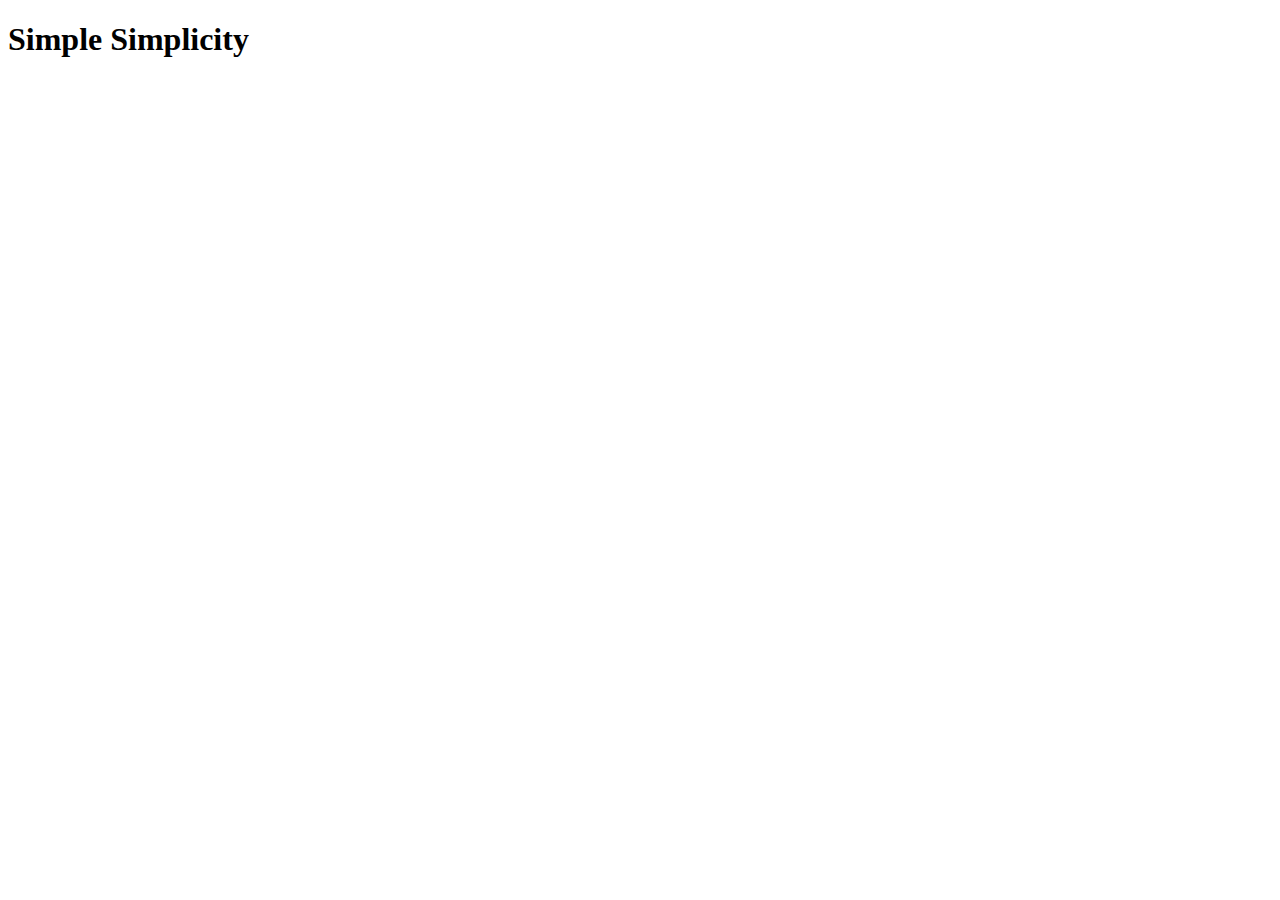
==== index.html @ 73b982ec "add style" ====
<!DOCTYPE html>

<html>
  <head>
    <title>Simple Simplicity</title>
    <style>
      h1 {
        float: center;
      }
    </style>
  </head>
  <body>
    <h1>Simple Simplicity</h1>
  </body>
</html>
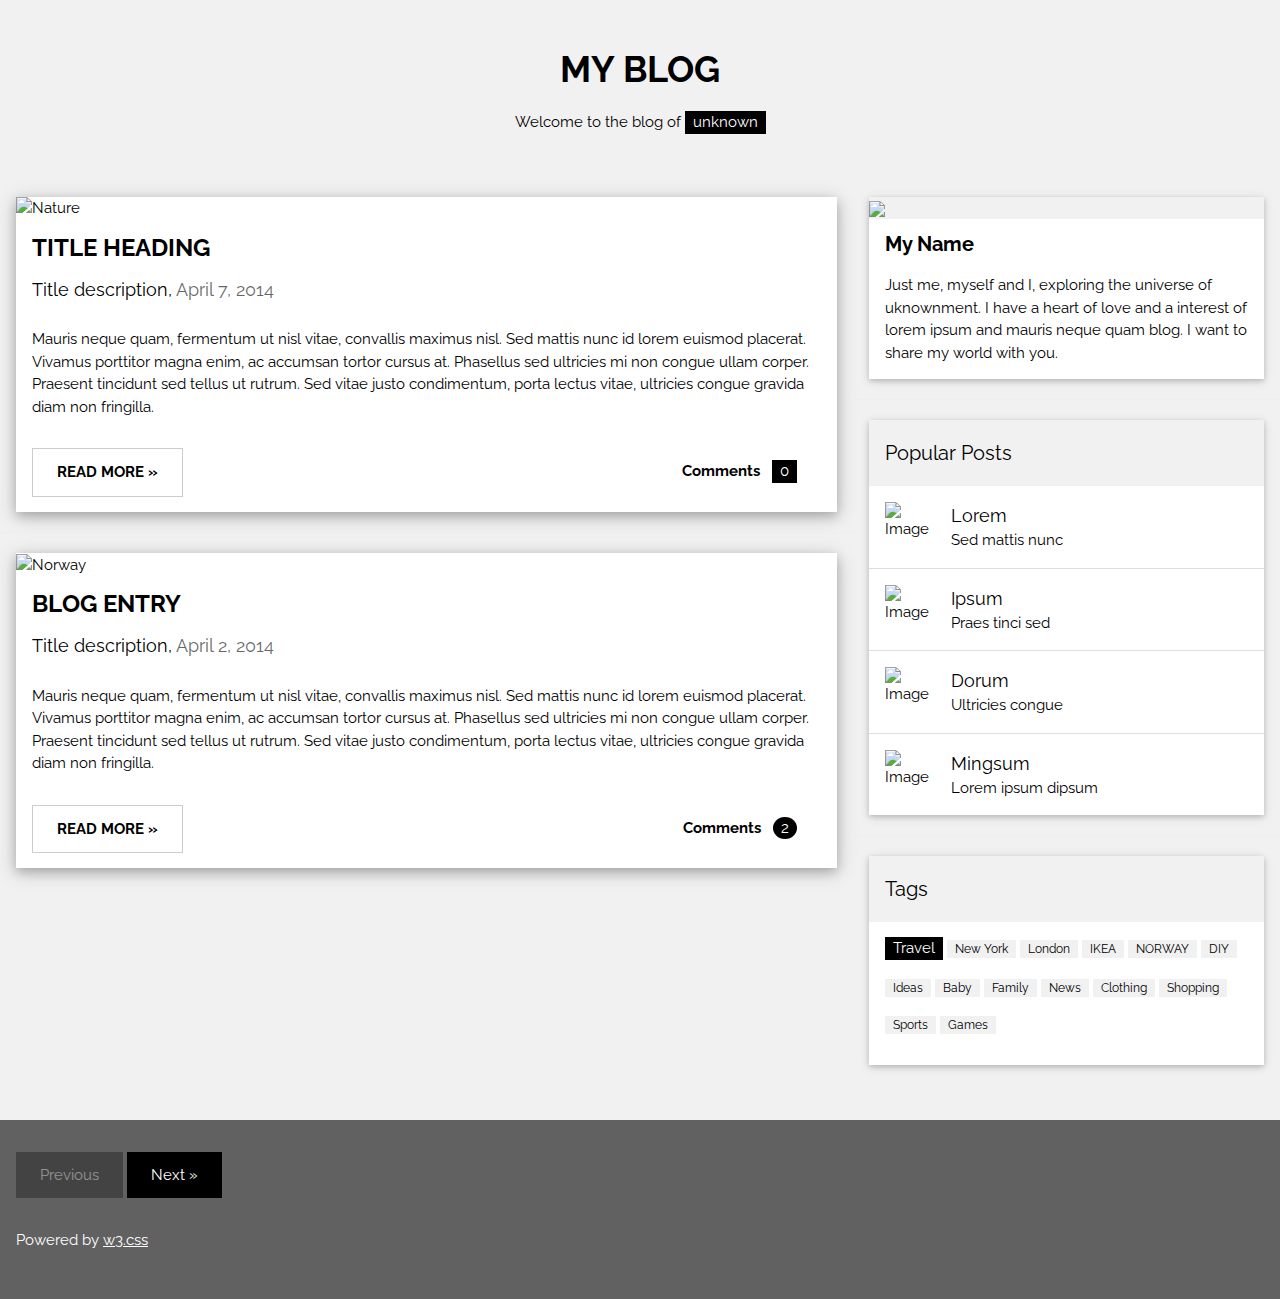
==== commit 83b0ebd9: "Update index.html" ====
--- a/index.html
+++ b/index.html
@@ -1,15 +1,148 @@
 <!DOCTYPE html>
+<html>
+<title>W3.CSS Template</title>
+<meta charset="UTF-8">
+<meta name="viewport" content="width=device-width, initial-scale=1">
+<link rel="stylesheet" href="https://www.w3schools.com/w3css/4/w3.css">
+<link rel="stylesheet" href="https://fonts.googleapis.com/css?family=Raleway">
+<style>
+body,h1,h2,h3,h4,h5 {font-family: "Raleway", sans-serif}
+</style>
+<body class="w3-light-grey">
 
-<html>
-  <head>
-    <title>Simple Simplicity</title>
-    <style>
-      h1 {
-        float: center;
-      }
-    </style>
-  </head>
-  <body>
-    <h1>Simple Simplicity</h1>
-  </body>
+<!-- w3-content defines a container for fixed size centered content, 
+and is wrapped around the whole page content, except for the footer in this example -->
+<div class="w3-content" style="max-width:1400px">
+
+<!-- Header -->
+<header class="w3-container w3-center w3-padding-32"> 
+  <h1><b>MY BLOG</b></h1>
+  <p>Welcome to the blog of <span class="w3-tag">unknown</span></p>
+</header>
+
+<!-- Grid -->
+<div class="w3-row">
+
+<!-- Blog entries -->
+<div class="w3-col l8 s12">
+  <!-- Blog entry -->
+  <div class="w3-card-4 w3-margin w3-white">
+    <img src="/w3images/woods.jpg" alt="Nature" style="width:100%">
+    <div class="w3-container">
+      <h3><b>TITLE HEADING</b></h3>
+      <h5>Title description, <span class="w3-opacity">April 7, 2014</span></h5>
+    </div>
+
+    <div class="w3-container">
+      <p>Mauris neque quam, fermentum ut nisl vitae, convallis maximus nisl. Sed mattis nunc id lorem euismod placerat. Vivamus porttitor magna enim, ac accumsan tortor cursus at. Phasellus sed ultricies mi non congue ullam corper. Praesent tincidunt sed
+        tellus ut rutrum. Sed vitae justo condimentum, porta lectus vitae, ultricies congue gravida diam non fringilla.</p>
+      <div class="w3-row">
+        <div class="w3-col m8 s12">
+          <p><button class="w3-button w3-padding-large w3-white w3-border"><b>READ MORE »</b></button></p>
+        </div>
+        <div class="w3-col m4 w3-hide-small">
+          <p><span class="w3-padding-large w3-right"><b>Comments  </b> <span class="w3-tag">0</span></span></p>
+        </div>
+      </div>
+    </div>
+  </div>
+  <hr>
+
+  <!-- Blog entry -->
+  <div class="w3-card-4 w3-margin w3-white">
+  <img src="/w3images/bridge.jpg" alt="Norway" style="width:100%">
+    <div class="w3-container">
+      <h3><b>BLOG ENTRY</b></h3>
+      <h5>Title description, <span class="w3-opacity">April 2, 2014</span></h5>
+    </div>
+
+    <div class="w3-container">
+      <p>Mauris neque quam, fermentum ut nisl vitae, convallis maximus nisl. Sed mattis nunc id lorem euismod placerat. Vivamus porttitor magna enim, ac accumsan tortor cursus at. Phasellus sed ultricies mi non congue ullam corper. Praesent tincidunt sed
+        tellus ut rutrum. Sed vitae justo condimentum, porta lectus vitae, ultricies congue gravida diam non fringilla.</p>
+      <div class="w3-row">
+        <div class="w3-col m8 s12">
+          <p><button class="w3-button w3-padding-large w3-white w3-border"><b>READ MORE »</b></button></p>
+        </div>
+        <div class="w3-col m4 w3-hide-small">
+          <p><span class="w3-padding-large w3-right"><b>Comments  </b> <span class="w3-badge">2</span></span></p>
+        </div>
+      </div>
+    </div>
+  </div>
+<!-- END BLOG ENTRIES -->
+</div>
+
+<!-- Introduction menu -->
+<div class="w3-col l4">
+  <!-- About Card -->
+  <div class="w3-card w3-margin w3-margin-top">
+  <img src="/w3images/avatar_g.jpg" style="width:100%">
+    <div class="w3-container w3-white">
+      <h4><b>My Name</b></h4>
+      <p>Just me, myself and I, exploring the universe of uknownment. I have a heart of love and a interest of lorem ipsum and mauris neque quam blog. I want to share my world with you.</p>
+    </div>
+  </div><hr>
+  
+  <!-- Posts -->
+  <div class="w3-card w3-margin">
+    <div class="w3-container w3-padding">
+      <h4>Popular Posts</h4>
+    </div>
+    <ul class="w3-ul w3-hoverable w3-white">
+      <li class="w3-padding-16">
+        <img src="/w3images/workshop.jpg" alt="Image" class="w3-left w3-margin-right" style="width:50px">
+        <span class="w3-large">Lorem</span><br>
+        <span>Sed mattis nunc</span>
+      </li>
+      <li class="w3-padding-16">
+        <img src="/w3images/gondol.jpg" alt="Image" class="w3-left w3-margin-right" style="width:50px">
+        <span class="w3-large">Ipsum</span><br>
+        <span>Praes tinci sed</span>
+      </li> 
+      <li class="w3-padding-16">
+        <img src="/w3images/skies.jpg" alt="Image" class="w3-left w3-margin-right" style="width:50px">
+        <span class="w3-large">Dorum</span><br>
+        <span>Ultricies congue</span>
+      </li>   
+      <li class="w3-padding-16 w3-hide-medium w3-hide-small">
+        <img src="/w3images/rock.jpg" alt="Image" class="w3-left w3-margin-right" style="width:50px">
+        <span class="w3-large">Mingsum</span><br>
+        <span>Lorem ipsum dipsum</span>
+      </li>  
+    </ul>
+  </div>
+  <hr> 
+ 
+  <!-- Labels / tags -->
+  <div class="w3-card w3-margin">
+    <div class="w3-container w3-padding">
+      <h4>Tags</h4>
+    </div>
+    <div class="w3-container w3-white">
+    <p><span class="w3-tag w3-black w3-margin-bottom">Travel</span> <span class="w3-tag w3-light-grey w3-small w3-margin-bottom">New York</span> <span class="w3-tag w3-light-grey w3-small w3-margin-bottom">London</span>
+      <span class="w3-tag w3-light-grey w3-small w3-margin-bottom">IKEA</span> <span class="w3-tag w3-light-grey w3-small w3-margin-bottom">NORWAY</span> <span class="w3-tag w3-light-grey w3-small w3-margin-bottom">DIY</span>
+      <span class="w3-tag w3-light-grey w3-small w3-margin-bottom">Ideas</span> <span class="w3-tag w3-light-grey w3-small w3-margin-bottom">Baby</span> <span class="w3-tag w3-light-grey w3-small w3-margin-bottom">Family</span>
+      <span class="w3-tag w3-light-grey w3-small w3-margin-bottom">News</span> <span class="w3-tag w3-light-grey w3-small w3-margin-bottom">Clothing</span> <span class="w3-tag w3-light-grey w3-small w3-margin-bottom">Shopping</span>
+      <span class="w3-tag w3-light-grey w3-small w3-margin-bottom">Sports</span> <span class="w3-tag w3-light-grey w3-small w3-margin-bottom">Games</span>
+    </p>
+    </div>
+  </div>
+  
+<!-- END Introduction Menu -->
+</div>
+
+<!-- END GRID -->
+</div><br>
+
+<!-- END w3-content -->
+</div>
+
+<!-- Footer -->
+<footer class="w3-container w3-dark-grey w3-padding-32 w3-margin-top">
+  <button class="w3-button w3-black w3-disabled w3-padding-large w3-margin-bottom">Previous</button>
+  <button class="w3-button w3-black w3-padding-large w3-margin-bottom">Next »</button>
+  <p>Powered by <a href="https://www.w3schools.com/w3css/default.asp" target="_blank">w3.css</a></p>
+</footer>
+
+</body>
 </html>
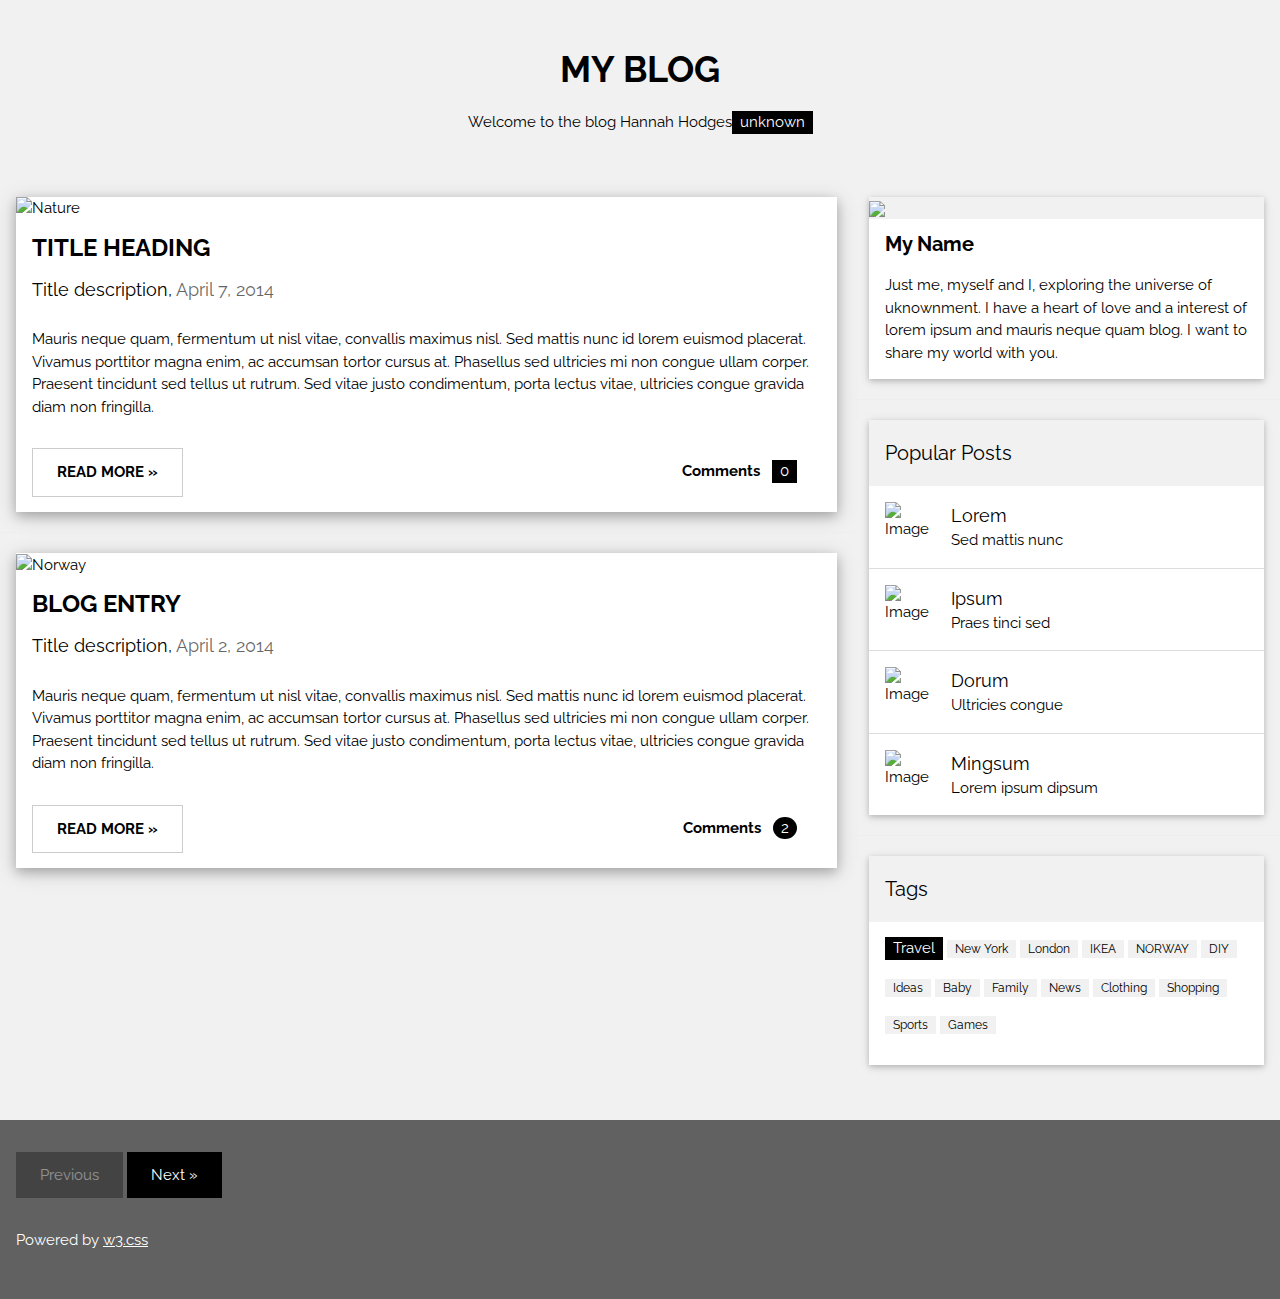
==== commit 73f136cc: "Update index.html" ====
--- a/index.html
+++ b/index.html
@@ -1,6 +1,6 @@
 <!DOCTYPE html>
 <html>
-<title>W3.CSS Template</title>
+<title>Simple Simplicity</title>
 <meta charset="UTF-8">
 <meta name="viewport" content="width=device-width, initial-scale=1">
 <link rel="stylesheet" href="https://www.w3schools.com/w3css/4/w3.css">
@@ -17,7 +17,7 @@
 <!-- Header -->
 <header class="w3-container w3-center w3-padding-32"> 
   <h1><b>MY BLOG</b></h1>
-  <p>Welcome to the blog of <span class="w3-tag">unknown</span></p>
+  <p>Welcome to the blog Hannah Hodges<span class="w3-tag">unknown</span></p>
 </header>
 
 <!-- Grid -->
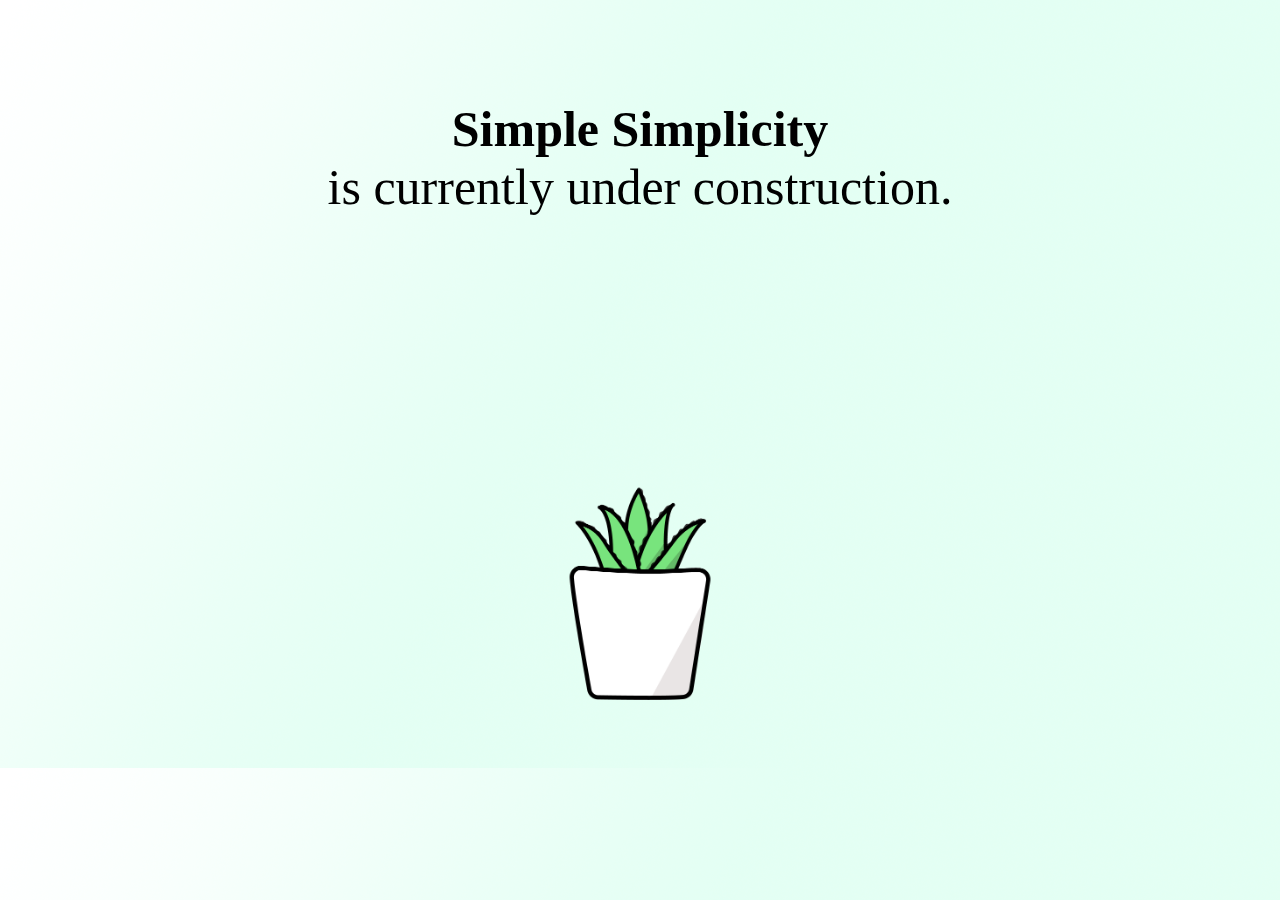
==== commit 98217cd9: "big update" ====
--- a/index.html
+++ b/index.html
@@ -1,148 +1,20 @@
 <!DOCTYPE html>
+
 <html>
-<title>Simple Simplicity</title>
-<meta charset="UTF-8">
-<meta name="viewport" content="width=device-width, initial-scale=1">
-<link rel="stylesheet" href="https://www.w3schools.com/w3css/4/w3.css">
-<link rel="stylesheet" href="https://fonts.googleapis.com/css?family=Raleway">
-<style>
-body,h1,h2,h3,h4,h5 {font-family: "Raleway", sans-serif}
-</style>
-<body class="w3-light-grey">
 
-<!-- w3-content defines a container for fixed size centered content, 
-and is wrapped around the whole page content, except for the footer in this example -->
-<div class="w3-content" style="max-width:1400px">
+<head>
+  <title></title>
+  <link rel="stylesheet" type="text/css" href="style.css">
+  <style>
 
-<!-- Header -->
-<header class="w3-container w3-center w3-padding-32"> 
-  <h1><b>MY BLOG</b></h1>
-  <p>Welcome to the blog Hannah Hodges<span class="w3-tag">unknown</span></p>
-</header>
+  body {
+    font-family: American Typewriter;
+  }
+  </style>
+</head>
 
-<!-- Grid -->
-<div class="w3-row">
+<body>
+  <h1><span>Simple Simplicity</span><br> is currently under construction.</h1>
+  <img src="FinalAloe.gif"> </body>
 
-<!-- Blog entries -->
-<div class="w3-col l8 s12">
-  <!-- Blog entry -->
-  <div class="w3-card-4 w3-margin w3-white">
-    <img src="/w3images/woods.jpg" alt="Nature" style="width:100%">
-    <div class="w3-container">
-      <h3><b>TITLE HEADING</b></h3>
-      <h5>Title description, <span class="w3-opacity">April 7, 2014</span></h5>
-    </div>
-
-    <div class="w3-container">
-      <p>Mauris neque quam, fermentum ut nisl vitae, convallis maximus nisl. Sed mattis nunc id lorem euismod placerat. Vivamus porttitor magna enim, ac accumsan tortor cursus at. Phasellus sed ultricies mi non congue ullam corper. Praesent tincidunt sed
-        tellus ut rutrum. Sed vitae justo condimentum, porta lectus vitae, ultricies congue gravida diam non fringilla.</p>
-      <div class="w3-row">
-        <div class="w3-col m8 s12">
-          <p><button class="w3-button w3-padding-large w3-white w3-border"><b>READ MORE »</b></button></p>
-        </div>
-        <div class="w3-col m4 w3-hide-small">
-          <p><span class="w3-padding-large w3-right"><b>Comments  </b> <span class="w3-tag">0</span></span></p>
-        </div>
-      </div>
-    </div>
-  </div>
-  <hr>
-
-  <!-- Blog entry -->
-  <div class="w3-card-4 w3-margin w3-white">
-  <img src="/w3images/bridge.jpg" alt="Norway" style="width:100%">
-    <div class="w3-container">
-      <h3><b>BLOG ENTRY</b></h3>
-      <h5>Title description, <span class="w3-opacity">April 2, 2014</span></h5>
-    </div>
-
-    <div class="w3-container">
-      <p>Mauris neque quam, fermentum ut nisl vitae, convallis maximus nisl. Sed mattis nunc id lorem euismod placerat. Vivamus porttitor magna enim, ac accumsan tortor cursus at. Phasellus sed ultricies mi non congue ullam corper. Praesent tincidunt sed
-        tellus ut rutrum. Sed vitae justo condimentum, porta lectus vitae, ultricies congue gravida diam non fringilla.</p>
-      <div class="w3-row">
-        <div class="w3-col m8 s12">
-          <p><button class="w3-button w3-padding-large w3-white w3-border"><b>READ MORE »</b></button></p>
-        </div>
-        <div class="w3-col m4 w3-hide-small">
-          <p><span class="w3-padding-large w3-right"><b>Comments  </b> <span class="w3-badge">2</span></span></p>
-        </div>
-      </div>
-    </div>
-  </div>
-<!-- END BLOG ENTRIES -->
-</div>
-
-<!-- Introduction menu -->
-<div class="w3-col l4">
-  <!-- About Card -->
-  <div class="w3-card w3-margin w3-margin-top">
-  <img src="/w3images/avatar_g.jpg" style="width:100%">
-    <div class="w3-container w3-white">
-      <h4><b>My Name</b></h4>
-      <p>Just me, myself and I, exploring the universe of uknownment. I have a heart of love and a interest of lorem ipsum and mauris neque quam blog. I want to share my world with you.</p>
-    </div>
-  </div><hr>
-  
-  <!-- Posts -->
-  <div class="w3-card w3-margin">
-    <div class="w3-container w3-padding">
-      <h4>Popular Posts</h4>
-    </div>
-    <ul class="w3-ul w3-hoverable w3-white">
-      <li class="w3-padding-16">
-        <img src="/w3images/workshop.jpg" alt="Image" class="w3-left w3-margin-right" style="width:50px">
-        <span class="w3-large">Lorem</span><br>
-        <span>Sed mattis nunc</span>
-      </li>
-      <li class="w3-padding-16">
-        <img src="/w3images/gondol.jpg" alt="Image" class="w3-left w3-margin-right" style="width:50px">
-        <span class="w3-large">Ipsum</span><br>
-        <span>Praes tinci sed</span>
-      </li> 
-      <li class="w3-padding-16">
-        <img src="/w3images/skies.jpg" alt="Image" class="w3-left w3-margin-right" style="width:50px">
-        <span class="w3-large">Dorum</span><br>
-        <span>Ultricies congue</span>
-      </li>   
-      <li class="w3-padding-16 w3-hide-medium w3-hide-small">
-        <img src="/w3images/rock.jpg" alt="Image" class="w3-left w3-margin-right" style="width:50px">
-        <span class="w3-large">Mingsum</span><br>
-        <span>Lorem ipsum dipsum</span>
-      </li>  
-    </ul>
-  </div>
-  <hr> 
- 
-  <!-- Labels / tags -->
-  <div class="w3-card w3-margin">
-    <div class="w3-container w3-padding">
-      <h4>Tags</h4>
-    </div>
-    <div class="w3-container w3-white">
-    <p><span class="w3-tag w3-black w3-margin-bottom">Travel</span> <span class="w3-tag w3-light-grey w3-small w3-margin-bottom">New York</span> <span class="w3-tag w3-light-grey w3-small w3-margin-bottom">London</span>
-      <span class="w3-tag w3-light-grey w3-small w3-margin-bottom">IKEA</span> <span class="w3-tag w3-light-grey w3-small w3-margin-bottom">NORWAY</span> <span class="w3-tag w3-light-grey w3-small w3-margin-bottom">DIY</span>
-      <span class="w3-tag w3-light-grey w3-small w3-margin-bottom">Ideas</span> <span class="w3-tag w3-light-grey w3-small w3-margin-bottom">Baby</span> <span class="w3-tag w3-light-grey w3-small w3-margin-bottom">Family</span>
-      <span class="w3-tag w3-light-grey w3-small w3-margin-bottom">News</span> <span class="w3-tag w3-light-grey w3-small w3-margin-bottom">Clothing</span> <span class="w3-tag w3-light-grey w3-small w3-margin-bottom">Shopping</span>
-      <span class="w3-tag w3-light-grey w3-small w3-margin-bottom">Sports</span> <span class="w3-tag w3-light-grey w3-small w3-margin-bottom">Games</span>
-    </p>
-    </div>
-  </div>
-  
-<!-- END Introduction Menu -->
-</div>
-
-<!-- END GRID -->
-</div><br>
-
-<!-- END w3-content -->
-</div>
-
-<!-- Footer -->
-<footer class="w3-container w3-dark-grey w3-padding-32 w3-margin-top">
-  <button class="w3-button w3-black w3-disabled w3-padding-large w3-margin-bottom">Previous</button>
-  <button class="w3-button w3-black w3-padding-large w3-margin-bottom">Next »</button>
-  <p>Powered by <a href="https://www.w3schools.com/w3css/default.asp" target="_blank">w3.css</a></p>
-</footer>
-
-</body>
 </html>
--- a/style.css
+++ b/style.css
@@ -0,0 +1,25 @@
+img {
+  display: block;
+  margin-left: auto;
+  margin-right: auto;
+  margin-top: 200px;
+  width: 15%;
+}
+
+body {
+  background-image: url("resources/Artboard 1.png");
+  font-size: 25px;
+}
+
+h1 {
+  text-align: center;
+  margin-top: 100px;
+  font-style: normal;
+  font-weight: 400;
+}
+
+span {
+  font-style: normal;
+  font-weight: bolder;
+
+}
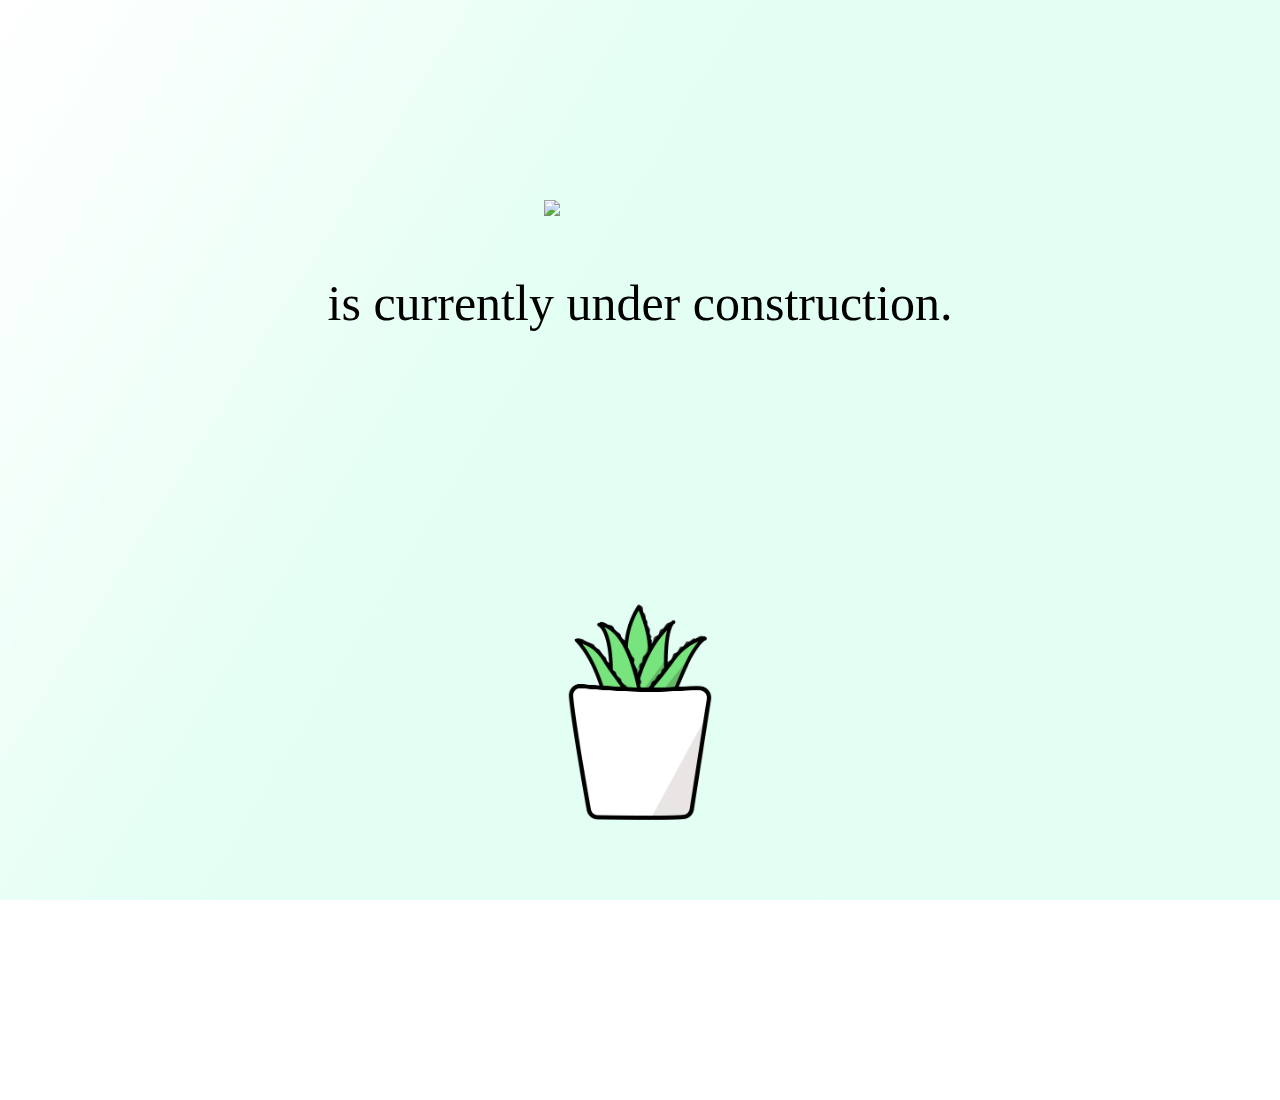
==== commit 32923b2b: "Update index.html" ====
--- a/index.html
+++ b/index.html
@@ -14,7 +14,7 @@
 </head>
 
 <body>
-  <h1><span>Simple Simplicity</span><br> is currently under construction.</h1>
+  <h1><img src='./SimpleSimplicity.pdf'><br> is currently under construction.</h1>
   <img src="FinalAloe.gif"> </body>
 
 </html>
--- a/style.css
+++ b/style.css
@@ -3,11 +3,21 @@
   margin-left: auto;
   margin-right: auto;
   margin-top: 200px;
-  width: 15%;
+  max-width: 15%;
+}
+
+html {
+    height: 100%;
 }
 
 body {
-  background-image: url("resources/Artboard 1.png");
+  background: url("Aloe-background.png") no-repeat fixed;
+  -webkit-background-size: cover;
+  -moz-background-size: cover;
+  -o-background-size: cover;
+  background-size: cover;
+  height: 100%;
+  margin: 0;
   font-size: 25px;
 }
 
